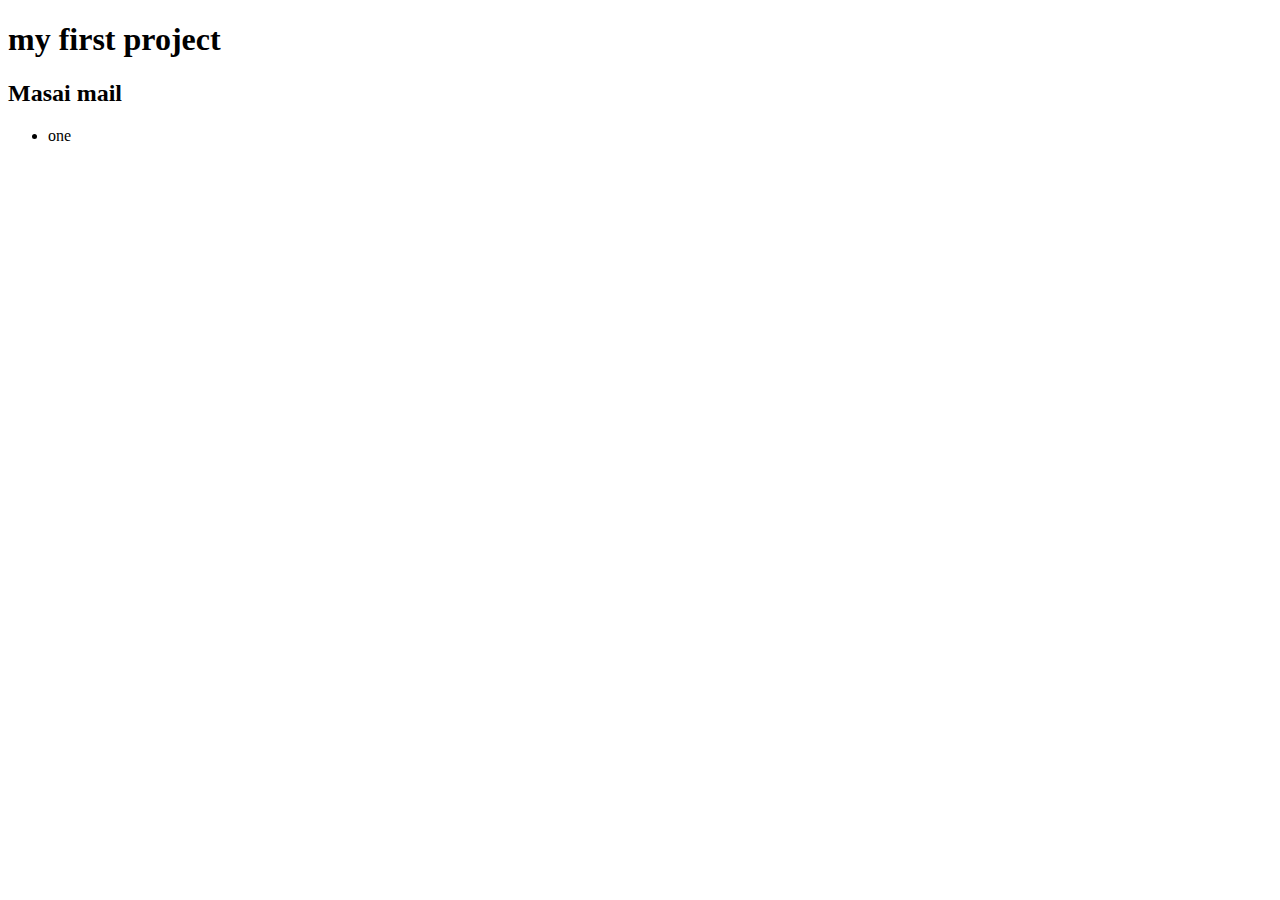
==== Masai mail/index.html @ d2305dca "day-2" ====
<!DOCTYPE html>
<html lang="en">
<head>
    <meta charset="UTF-8">
    <meta http-equiv="X-UA-Compatible" content="IE=edge">
    <meta name="viewport" content="width=device-width, initial-scale=1.0">
    <title>this is my day-2 task</title>
</head>
<body>
    <div>
        <h1>my first project</h1>
    </div>
    <div>
        <h2>Masai mail</h2>
        <ul><li>one</li></ul>
    </div>
</body>
</html>
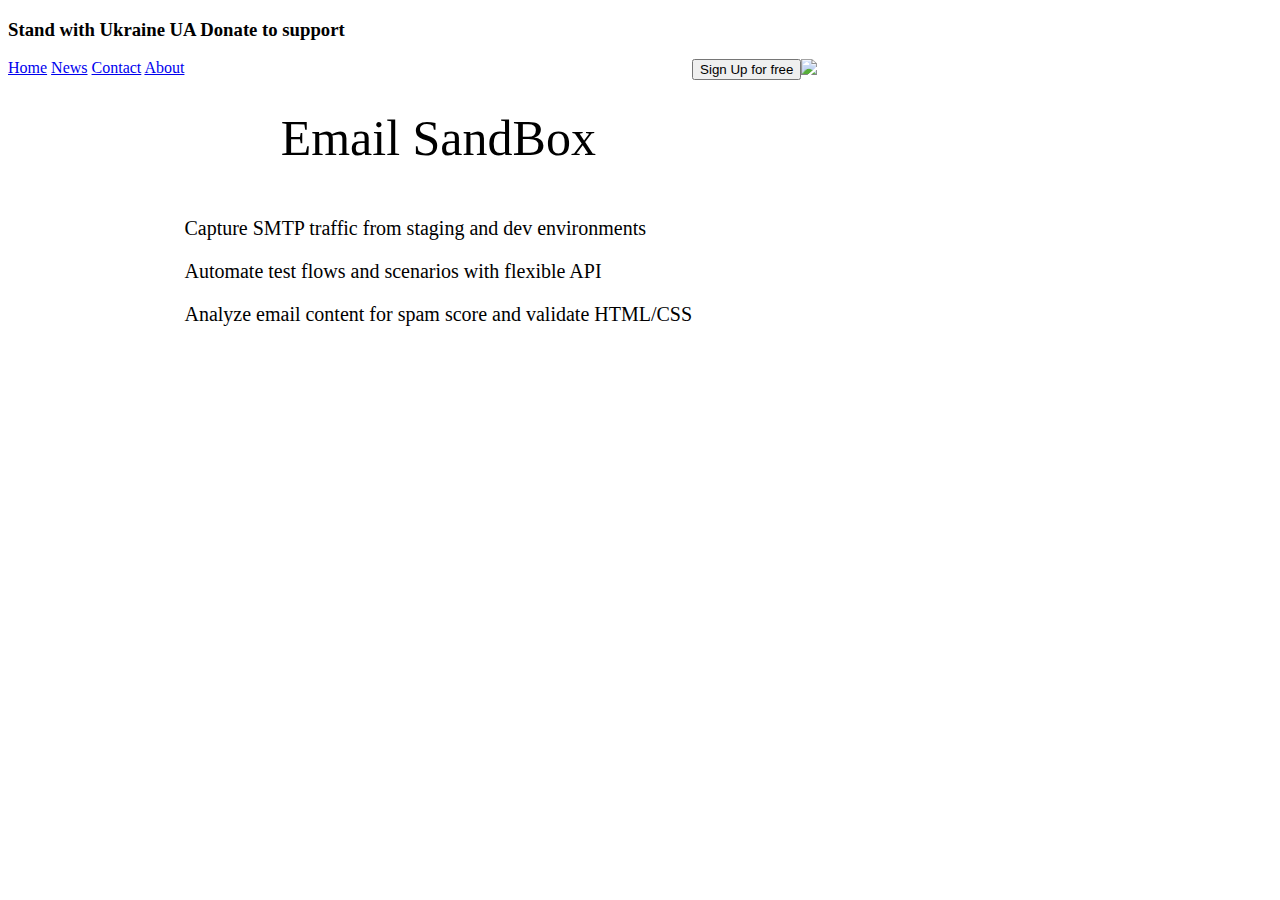
==== commit 518a4439: "first try" ====
--- a/Masai mail/index.html
+++ b/Masai mail/index.html
@@ -4,15 +4,55 @@
     <meta charset="UTF-8">
     <meta http-equiv="X-UA-Compatible" content="IE=edge">
     <meta name="viewport" content="width=device-width, initial-scale=1.0">
-    <title>this is my day-2 task</title>
+    <title>Email API | Masai mail</title>
+    <link href="style.css" rel="stylesheet" type="text/css"/>
+    <link href="utils.css" rel="stylesheet" type="text/css"/>
+
 </head>
 <body>
-    <div>
-        <h1>my first project</h1>
-    </div>
-    <div>
-        <h2>Masai mail</h2>
-        <ul><li>one</li></ul>
-    </div>
+    <header class="container">
+        <h3>Stand with Ukraine UA Donate to support</h3>
+        <nav class="flex" >
+            <div class="left flex" >
+                <img src="https://mailtrap.io/wp-content/uploads/2018/11/cropped-512px-mailtrap-logo-1.png" alt="">
+                
+                <div>
+                    <div class="topnav">
+                        <a class="active" href="#home">Home</a>
+                        <a href="#news">News</a>
+                        <a href="#contact">Contact</a>
+                        <a href="#about">About</a>
+                      </div>
+                </div>
+                <div>
+                    <p style="font-size: 50px;text-align: center;">Email SandBox</p>
+                    <p style="font-size: 20px;">Capture SMTP traffic from staging and dev environments</p>
+
+                        <p style="font-size: 20px;">Automate test flows and scenarios with flexible API</p>
+                        
+                       <p style="font-size: 20px;"> Analyze email content for spam score and validate HTML/CSS</p>
+
+                </div>
+                <div>
+                    <button type="submit" class="signupbtn">Sign Up for free</button>
+                </div>
+                <div class="icons">
+                    <div>
+                        <img src="https://mailtrap.io/wp-content/uploads/2021/04/Rails.svg">
+                    </div>
+                    <div><img src="https://mailtrap.io/wp-content/uploads/2021/04/Python.svg" alt=""></div>
+                    <div>
+                        <img src="https://mailtrap.io/wp-content/uploads/2021/04/NET.svg" alt="">
+                    </div>
+                    <div>
+                        <img src="https://mailtrap.io/wp-content/uploads/2021/04/Symfony.svg" alt="">
+                    </div>
+                    <div>
+                        <img src="https://mailtrap.io/wp-content/uploads/2021/04/Laravel.svg" alt="">
+                    </div>
+                </div>
+                <div>
+                    <img src="https://mailtrap.io/wp-content/uploads/2021/05/img__homepage-1024x610.png" alt="">
+                </div>
 </body>
 </html>--- a/Masai mail/utils.css
+++ b/Masai mail/utils.css
@@ -0,0 +1,3 @@
+.flex{
+    display: flex;
+}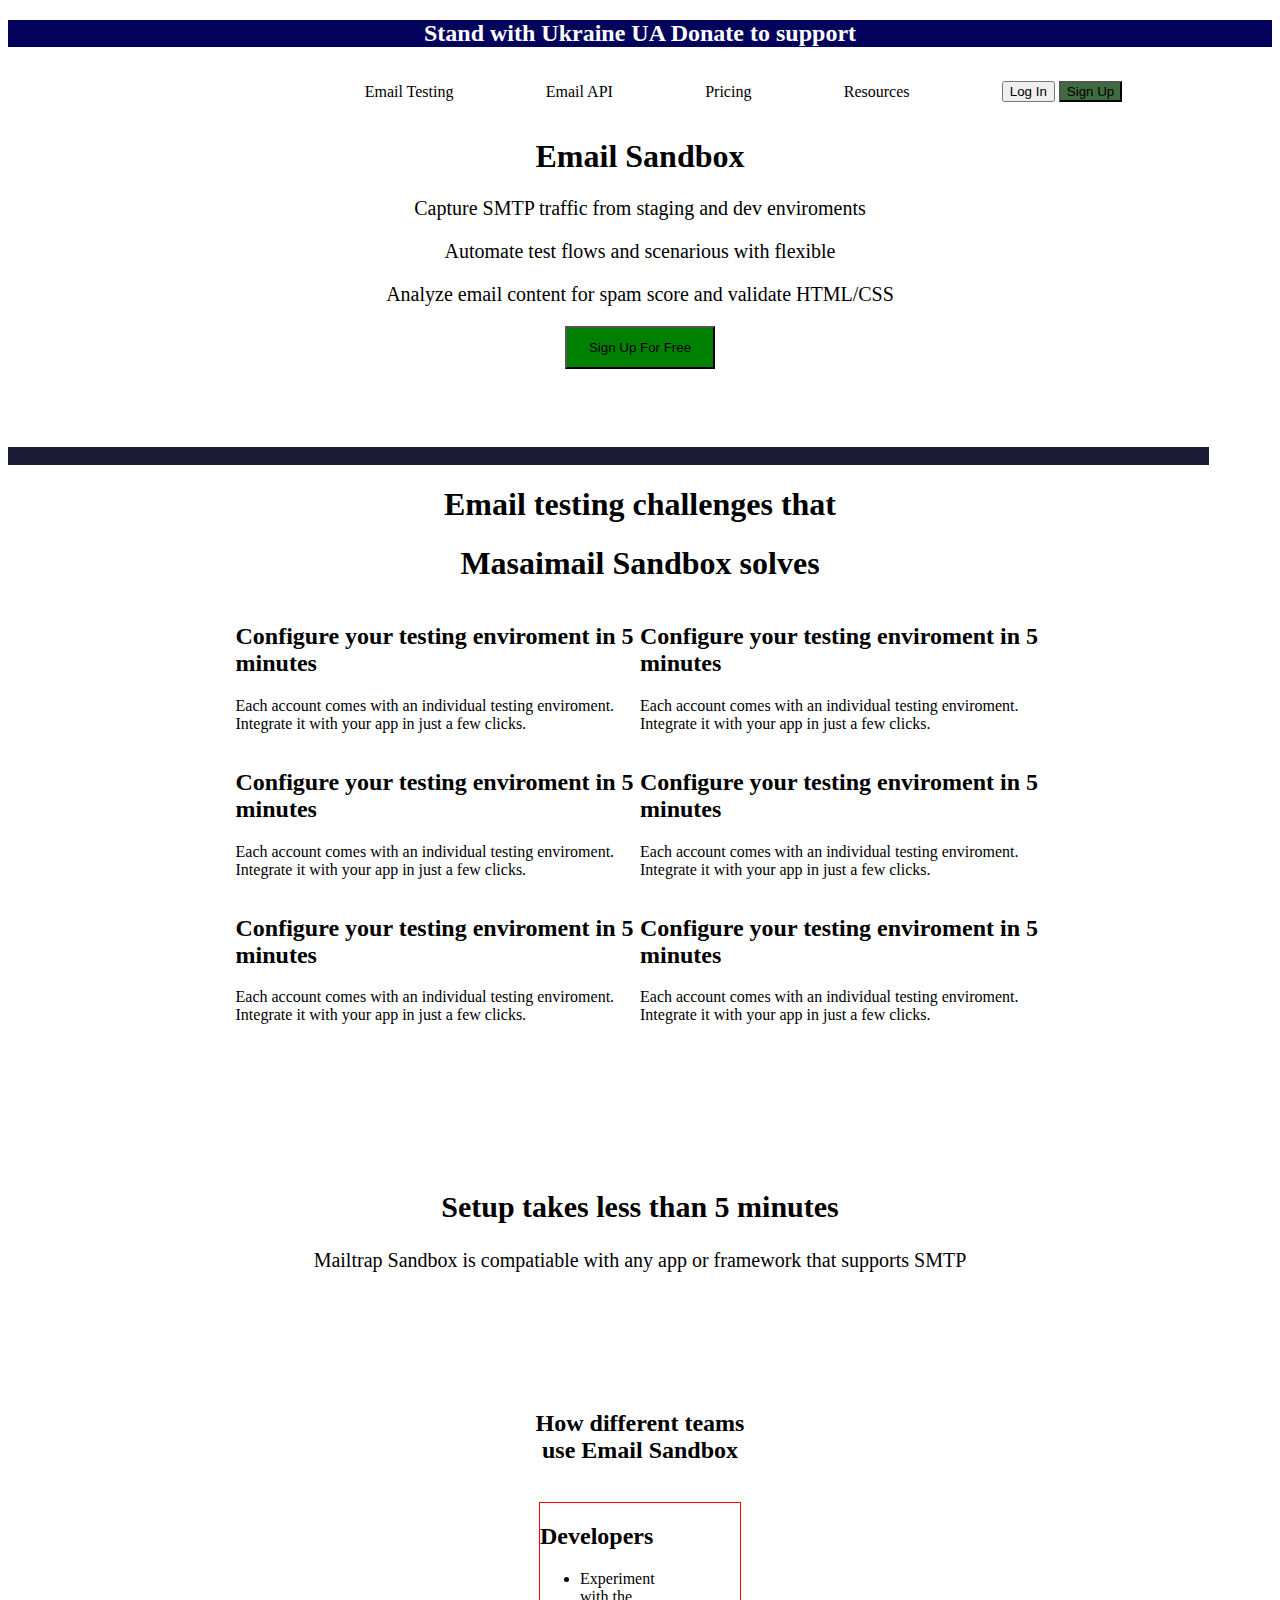
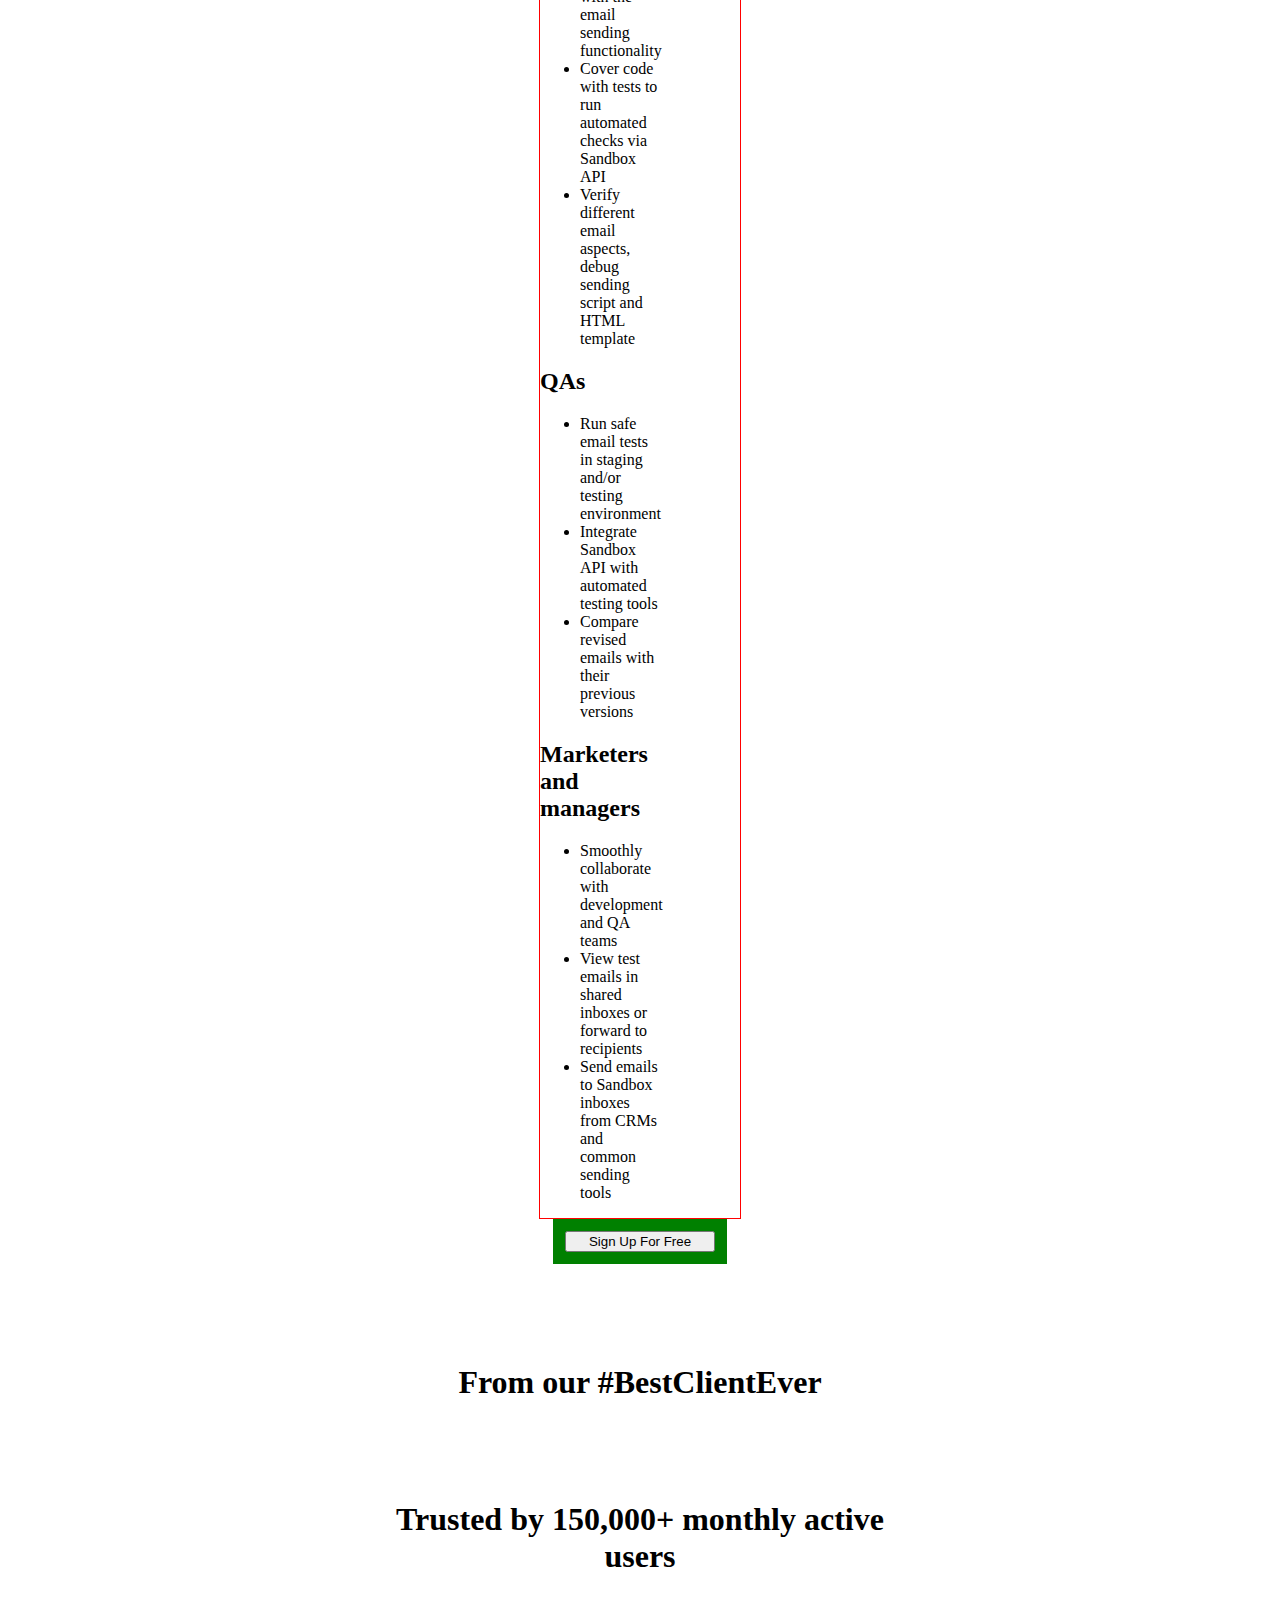
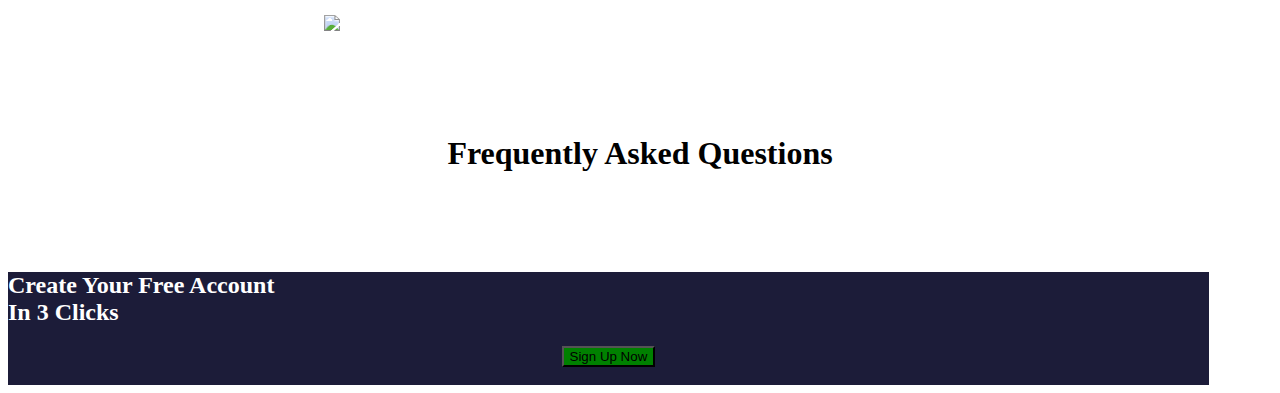
==== commit 2a19f815: "done" ====
--- a/Masai mail/index.html
+++ b/Masai mail/index.html
@@ -4,55 +4,202 @@
     <meta charset="UTF-8">
     <meta http-equiv="X-UA-Compatible" content="IE=edge">
     <meta name="viewport" content="width=device-width, initial-scale=1.0">
-    <title>Email API | Masai mail</title>
-    <link href="style.css" rel="stylesheet" type="text/css"/>
-    <link href="utils.css" rel="stylesheet" type="text/css"/>
-
+    <link rel="stylesheet" href="" class="a">
+    <title>Masai mail</title>
+    <link rel="stylesheet" href="style.css">
 </head>
 <body>
-    <header class="container">
-        <h3>Stand with Ukraine UA Donate to support</h3>
-        <nav class="flex" >
-            <div class="left flex" >
-                <img src="https://mailtrap.io/wp-content/uploads/2018/11/cropped-512px-mailtrap-logo-1.png" alt="">
-                
-                <div>
-                    <div class="topnav">
-                        <a class="active" href="#home">Home</a>
-                        <a href="#news">News</a>
-                        <a href="#contact">Contact</a>
-                        <a href="#about">About</a>
-                      </div>
-                </div>
-                <div>
-                    <p style="font-size: 50px;text-align: center;">Email SandBox</p>
-                    <p style="font-size: 20px;">Capture SMTP traffic from staging and dev environments</p>
+    <div class="nav">
+        <div>
+            <h2>Stand with Ukraine UA Donate to support</h2>
+        </div>
+    </div>
+    <div id="container">
+        <div class="logo">
+            <img  src="https://mailtrap.io/wp-content/uploads/2018/11/cropped-512px-mailtrap-logo-1.png" alt="">
+           
+        </div>
+        <div class="word">
+           <p>Email Testing</p>
+           <p>Email API</p>
+           <p>Pricing</p>
+           <p>Resources</p>
+           <div class="btn1">
+            <button > Log In</button>
+               <button style="background-color:rgb(63, 108, 63);">Sign Up</button>
+        </div>
+          
+        </div>
+        
+    </div>
+    
+    <div class="first">
+        <h1>Email Sandbox</h1>
+    <p>Capture SMTP traffic from staging and dev enviroments</p>
+    <p>Automate test flows and scenarious with flexible</p>
+    
+    <p>Analyze email content for spam score and validate HTML/CSS</p>
 
-                        <p style="font-size: 20px;">Automate test flows and scenarios with flexible API</p>
-                        
-                       <p style="font-size: 20px;"> Analyze email content for spam score and validate HTML/CSS</p>
-
-                </div>
-                <div>
-                    <button type="submit" class="signupbtn">Sign Up for free</button>
-                </div>
-                <div class="icons">
-                    <div>
-                        <img src="https://mailtrap.io/wp-content/uploads/2021/04/Rails.svg">
-                    </div>
-                    <div><img src="https://mailtrap.io/wp-content/uploads/2021/04/Python.svg" alt=""></div>
-                    <div>
-                        <img src="https://mailtrap.io/wp-content/uploads/2021/04/NET.svg" alt="">
-                    </div>
-                    <div>
-                        <img src="https://mailtrap.io/wp-content/uploads/2021/04/Symfony.svg" alt="">
-                    </div>
-                    <div>
-                        <img src="https://mailtrap.io/wp-content/uploads/2021/04/Laravel.svg" alt="">
-                    </div>
-                </div>
-                <div>
-                    <img src="https://mailtrap.io/wp-content/uploads/2021/05/img__homepage-1024x610.png" alt="">
-                </div>
+    <div>
+        <button class="btn">Sign Up For Free</button>
+    </div>
+    </div>
+    
+    <div class="box">
+        <div>
+            <img src="https://mailtrap.io/wp-content/uploads/2021/04/Rails.svg" alt="">
+        </div>
+        <div>
+            <img src="https://mailtrap.io/wp-content/uploads/2021/04/Python.svg" alt="">
+        </div>
+        <div>
+            <img src="https://mailtrap.io/wp-content/uploads/2021/04/NET.svg" alt="">
+        </div>
+        <div>
+            <img src="https://mailtrap.io/wp-content/uploads/2021/04/Symfony.svg" alt="">
+        </div>
+        <div>
+            <img src="https://mailtrap.io/wp-content/uploads/2021/04/Laravel.svg" alt="">
+        </div>
+    </div>
+    <div class="box2">
+        <img src="https://mailtrap.io/wp-content/uploads/2021/05/img__homepage-1024x610.png" alt="">
+    </div>
+    <div class="word2">
+        <h1>Email testing challenges that</h1>
+        <h1>Masaimail Sandbox solves</h1>
+    </div>
+    <div id="parent">
+    <div class="box3">
+        <div>
+            <img src="https://mailtrap.io/wp-content/uploads/2021/03/icon4.svg" alt="">
+        </div>
+        <div>
+            <h2>Configure your testing enviroment in 5 minutes</h2>
+            <p>Each account comes with an individual testing enviroment. Integrate it with your app in just a few clicks.</p>
+        </div>
+         <div>
+            <img src="https://mailtrap.io/wp-content/uploads/2021/03/icon4.svg" alt="">
+        </div>
+        <div>
+            <h2>Configure your testing enviroment in 5 minutes</h2>
+            <p>Each account comes with an individual testing enviroment. Integrate it with your app in just a few clicks.</p>
+        </div>
+    </div>
+    <div class="box4">
+        <div>
+            <img src="https://mailtrap.io/wp-content/uploads/2021/03/icon4.svg" alt="">
+        </div>
+        <div>
+            <h2>Configure your testing enviroment in 5 minutes</h2>
+            <p>Each account comes with an individual testing enviroment. Integrate it with your app in just a few clicks.</p>
+        </div>
+         <div>
+            <img src="https://mailtrap.io/wp-content/uploads/2021/03/icon4.svg" alt="">
+        </div>
+        <div>
+            <h2>Configure your testing enviroment in 5 minutes</h2>
+            <p>Each account comes with an individual testing enviroment. Integrate it with your app in just a few clicks.</p>
+        </div>
+    </div>
+    <div class="box5">
+        <div>
+            <img src="https://mailtrap.io/wp-content/uploads/2021/03/icon4.svg" alt="">
+        </div>
+        <div>
+            <h2>Configure your testing enviroment in 5 minutes</h2>
+            <p>Each account comes with an individual testing enviroment. Integrate it with your app in just a few clicks.</p>
+        </div>
+         <div>
+            <img src="https://mailtrap.io/wp-content/uploads/2021/03/icon4.svg" alt="">
+        </div>
+        <div>
+            <h2>Configure your testing enviroment in 5 minutes</h2>
+            <p>Each account comes with an individual testing enviroment. Integrate it with your app in just a few clicks.</p>
+        </div>
+    </div>
+    </div>
+    <div class="word3">
+        <h2>Setup takes less than 5 minutes</h2>
+        <p>Mailtrap Sandbox is compatiable with any app or framework that supports SMTP</p>
+    </div>
+    <div class="box6">
+        <img src="https://mailtrap.io/wp-content/uploads/2021/03/setup-final-700x502.png" alt="">
+    </div>
+    <div class="word4">
+        <h2>How different teams<br/> use Email Sandbox
+        </h2>
+    </div>
+    <div class="box7">
+        <img src="https://mailtrap.io/wp-content/uploads/2021/03/img_team.svg" alt="">
+    </div>
+    <div class="center">
+        <div>
+            <h2>Developers</h2>
+            <ul>
+            <li>Experiment with the email sending functionality</li>
+            <li>Cover code with tests to run automated checks via Sandbox API </li>
+            <li>Verify different email aspects, debug sending script and HTML template</li>
+        </ul>
+        <div>
+            <h2>QAs</h2>
+            <ul>
+                <li>Run safe email tests in staging and/or testing environment</li>
+                <li>Integrate Sandbox API with automated testing tools</li>
+                <li>Compare revised emails with their previous versions</li>
+            </ul>
+        </div>
+        <div>
+            <h2>Marketers and managers
+            </h2>
+            <ul>
+                <li>Smoothly collaborate with development and QA teams</li>
+                <li>View test emails in shared inboxes or forward to recipients</li>
+                <li>Send emails to Sandbox inboxes from CRMs and common sending tools</li>
+            </ul>
+        </div>
+       
+        </div>
+    </div>
+    <div class="btn">
+        <button >Sign Up For Free</button>
+    </div>
+    <div class="word4">
+        <h1>From our #BestClientEver</h1>
+    </div>
+    <div class="word4">
+        <h1>Trusted by 150,000+ monthly active <br/>users</h1>
+    </div>
+    <div class="box">
+        <div>
+            <img src="https://mailtrap.io/wp-content/uploads/2021/04/Adobe.svg" >
+        </div>
+        <div>
+            <img src="https://mailtrap.io/wp-content/uploads/2021/04/Atlassian.svg" alt="">
+        </div>
+        <div>
+            <img src="https://mailtrap.io/wp-content/uploads/2021/04/Calendly.svg" alt="">
+        </div>
+        <div>
+            <img src="https://mailtrap.io/wp-content/uploads/2021/04/Yelp.svg" alt="">
+        </div>
+        <div>
+            <img src="https://mailtrap.io/wp-content/uploads/2021/04/UserTesting.svg" alt="">
+        </div>
+    </div>
+    <div class="word4">
+        <h1>Frequently Asked Questions</h1>
+    </div>
+    <div class="box2">
+        <div>
+            <h2>Create Your Free Account<br/>
+                In 3 Clicks</h2>
+                <button>Sign Up Now</button>
+        </div>
+            <div class="t1">
+                <img src="https://mailtrap.io/wp-content/uploads/2021/01/img__cta.svg" alt="">
+            </div>
+    </div>
+    
 </body>
 </html>--- a/Masai mail/style.css
+++ b/Masai mail/style.css
@@ -0,0 +1,153 @@
+.nav{
+    background-color: rgb(3, 3, 91);
+    text-align: center;
+  
+   margin: 0px;
+}
+
+.nav div h2{
+    color: white;
+}
+#container>.logo>img{
+    width: 50px;
+    align-items: center;
+}
+#container{
+    display: flex;
+    justify-content:space-around;
+    align-items: center;
+    
+}
+#container .word{
+    width: 850px;
+    display: flex;
+    justify-content: space-around ;
+    
+    align-items: center;
+    
+}
+#container .word .btn{
+    color: aqua;
+    width: 200px;
+}
+.first{
+    text-align: center;
+}
+.first p{
+    font-size: 20px;
+}
+.first div .btn{
+    margin-right: 250px;
+    
+    padding: 12px;
+    width: 150px;
+    margin: auto;
+    text-align:center;
+    
+}
+.first div{
+
+    width: 50%;
+    margin: auto;
+}
+.box{
+    display: flex;
+    width: 50%;
+    margin: auto;
+    
+    justify-content: space-between;
+    margin-top: 40px;
+}
+.box2{
+text-align: center;
+margin-top: 40px;
+}
+.word2{
+    text-align: center;
+}
+.box3{
+    display: flex;
+   width: 80%;
+    margin: auto; 
+    justify-content: space-between;
+    
+}
+.box4{
+    display:flex;
+    width: 80%;
+    margin: auto; 
+    
+}
+.box5{
+    display: flex;
+    width: 80%;
+    margin: auto; 
+    
+}
+
+
+#parent{
+    width: 80%;
+    margin: auto;
+    justify-content: space-between;
+}
+.word3{
+    text-align: center;
+    margin-top: 150px;
+    font-size: 20px;
+}
+.box6{
+    text-align:center;
+}
+.word4{
+    text-align: center;
+    margin-top: 100px;
+}
+.box7{
+    text-align: center;
+}
+.center{
+    display: grid;
+    grid-template-columns: repeat(3,1fr);
+    border: 1px solid red;
+    width: 200px;
+    margin: auto;
+
+}
+.btn{
+    margin-right: 250px;
+    background-color:green;
+    padding: 12px;
+    width: 150px;
+    margin: auto;
+    text-align:center;
+    
+}
+.btn button {
+width: 150px;
+}
+
+.box2{
+    background-color:rgb(28, 28, 57);
+    margin-top: 20px;
+    width: 95%;
+    height: 80%;
+    
+
+}
+.box2 h2{
+    color: white;
+    text-align: left;
+    margin-top: 100px;
+}
+.box2 button{
+    background-color: green;
+}
+.box2 .t1 img{
+    width: 30%;
+    margin-left: 900px;
+}
+.box h2{
+    width: 30%;
+    margin-right: 200px;
+}